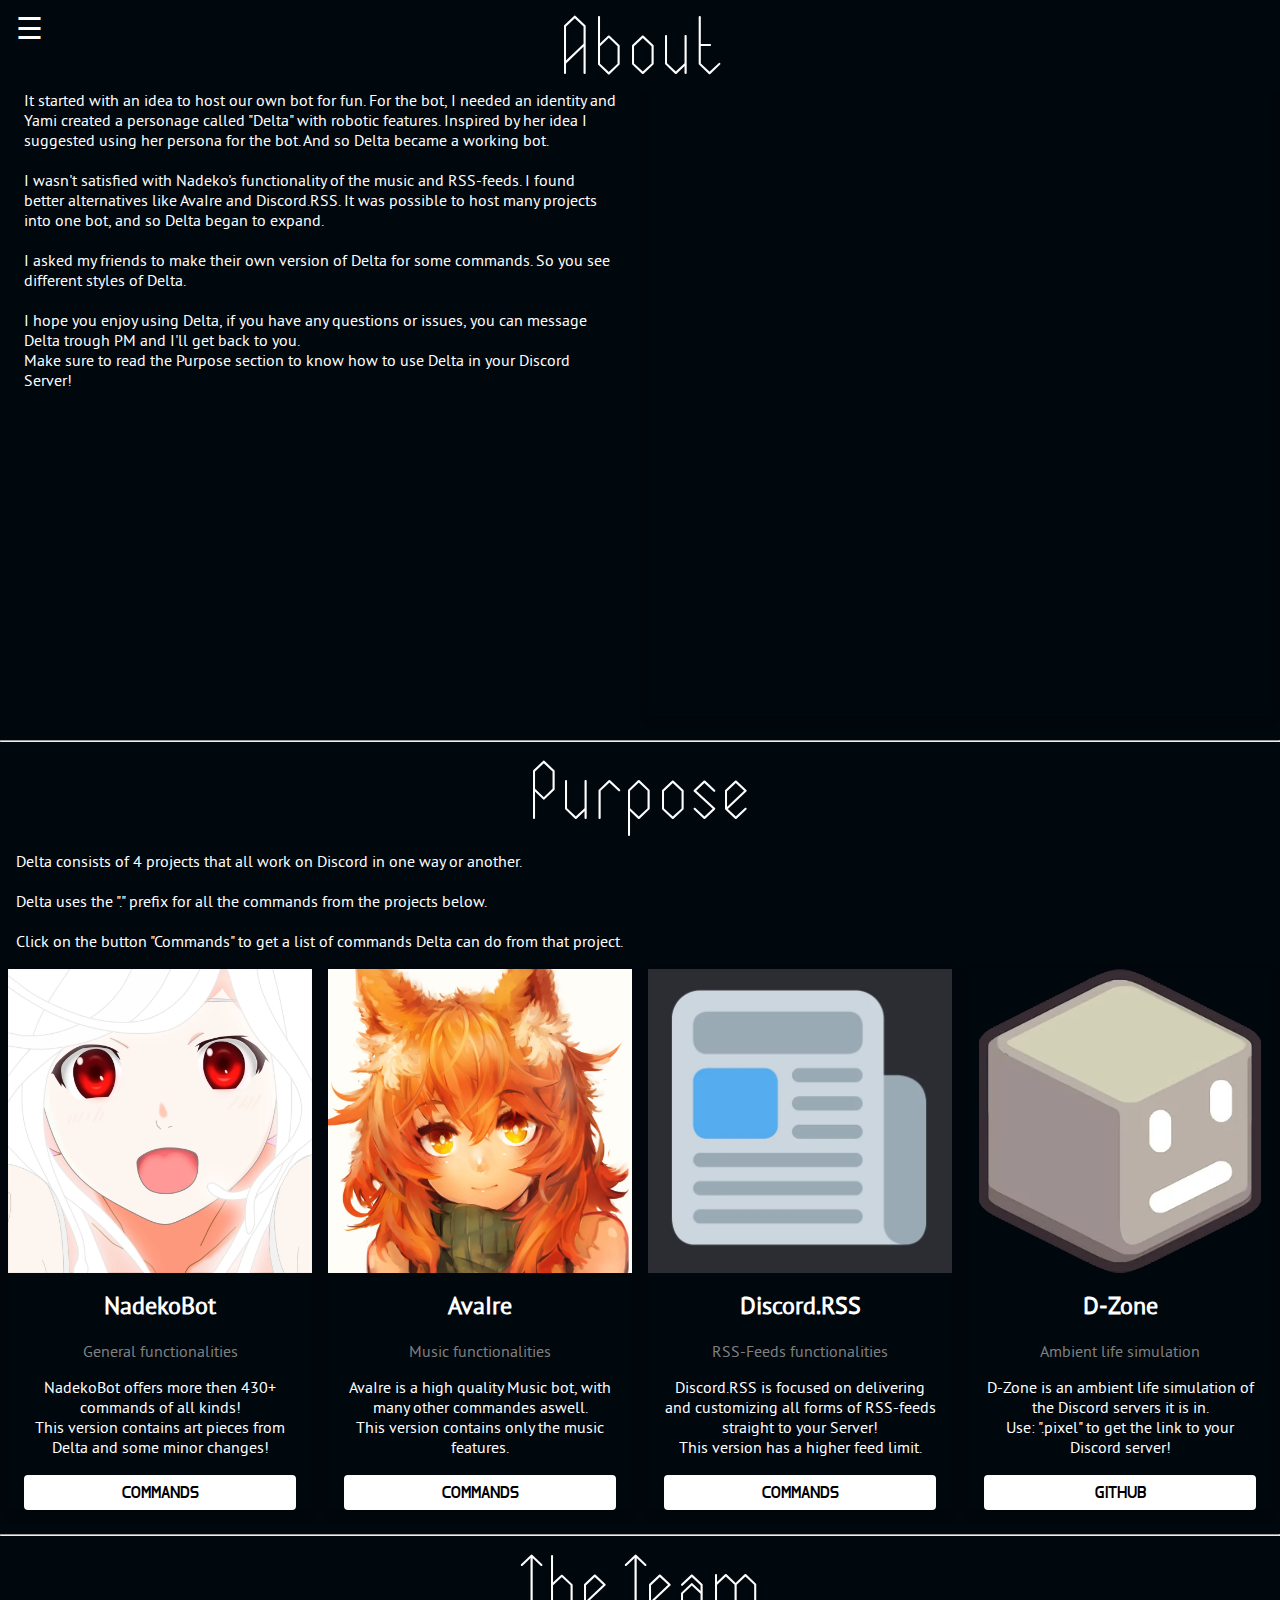
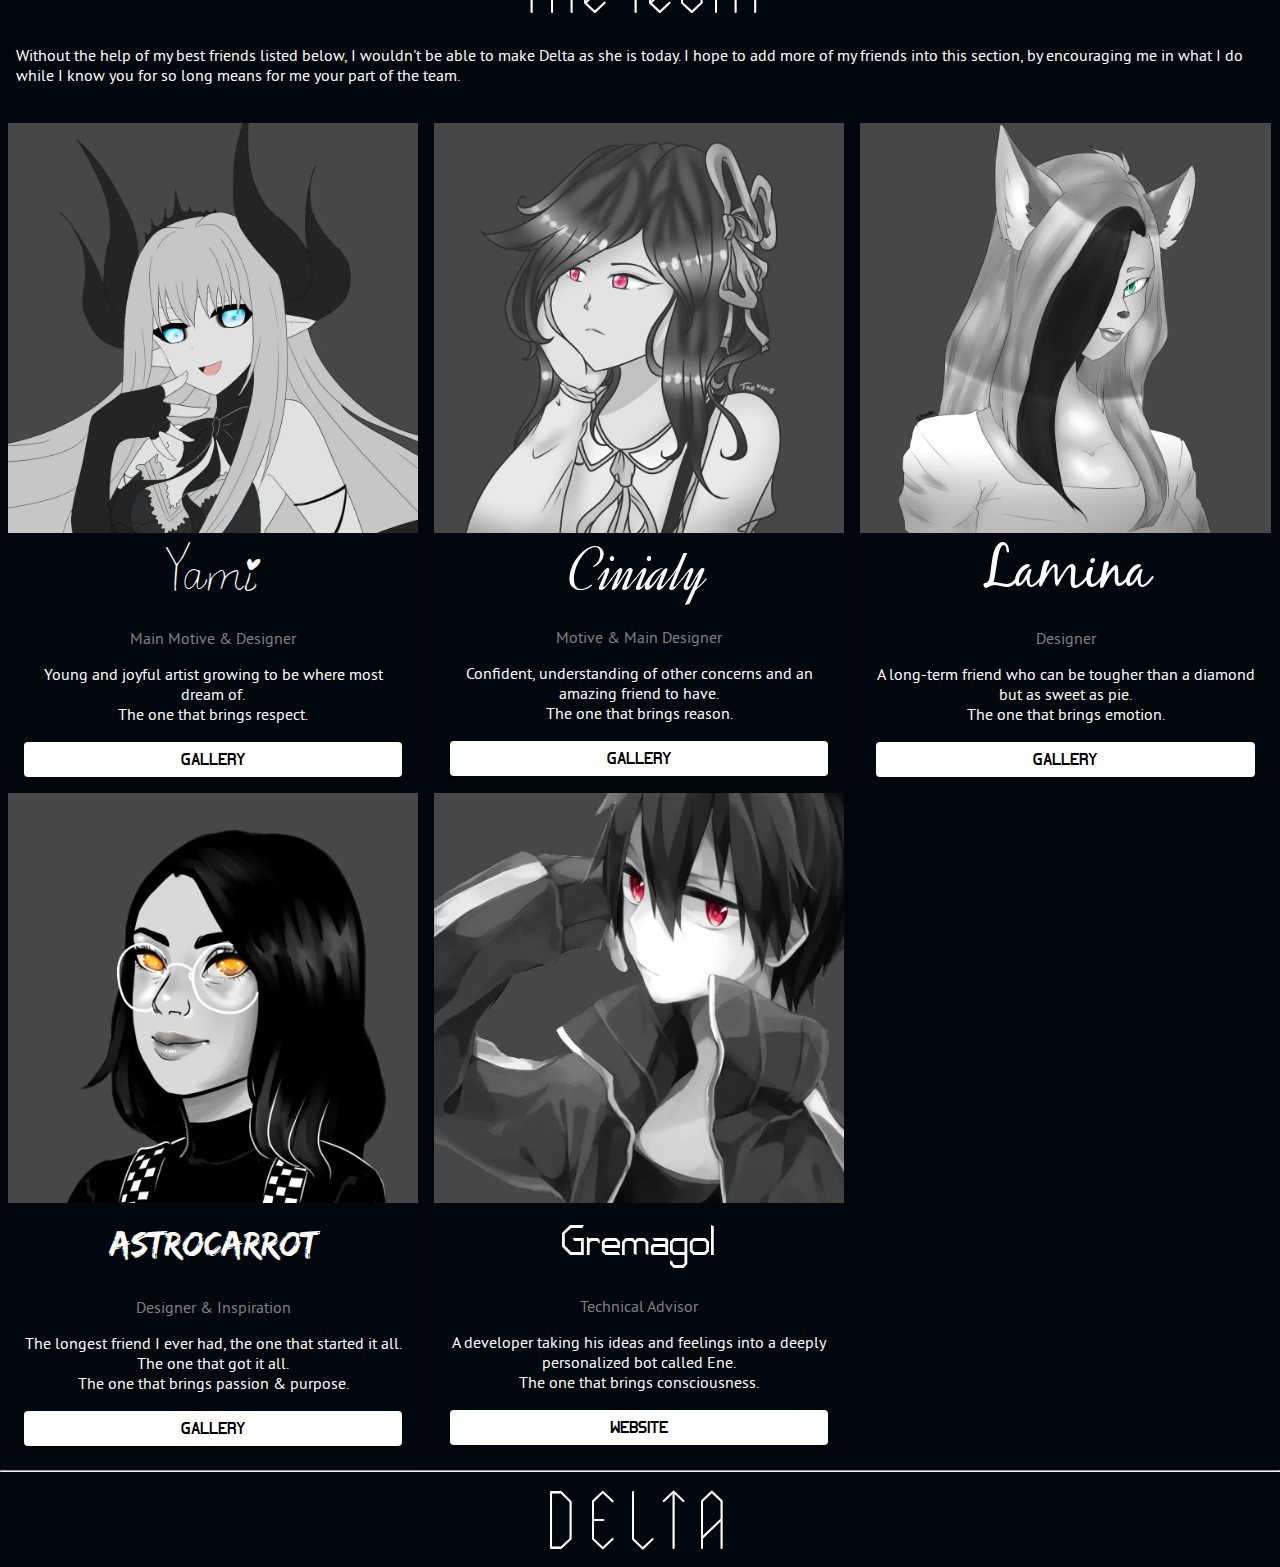
==== about/index.html @ f076235d "minified resources with gtmetrix this time" ====
<!doctypehtml><html lang=en><title>About Deltabot</title><meta content="text/html; charset=utf-8"http-equiv=Content-Type><meta content="width=device-width,initial-scale=1"name=viewport><meta content=website property=og:type><meta content="Delta, a different Discord bot"property=og:title><meta content="Made possible by: Yami, Cinialy, Lamina, AstronautCarrot & Gremagol. Projects used: Nadekobot, AvaIre, Discord.RSS & D-Zone."property=og:description><meta content="A discord bot, trying to be unique by combining the work of many."name=description><meta content=summary_large_image name=twitter:card><meta content=https://deltabot.me/favicons/Deltabothead.png property=og:image><meta content=#93E6FA name=theme-color><link href=../favicons/favicon-128x128.webp rel=icon sizes=128x128 type=image/webp><link href=../favicons/favicon-96x96.webp rel=icon sizes=96x96 type=image/webp><link href=../favicons/favicon-32x32.webp rel=icon sizes=32x32 type=image/webp><link href=../favicons/favicon-16x16.webp rel=icon sizes=16x16 type=image/webp><meta content=#2b5797 name=msapplication-TileColor><meta content=../favicons/browserconfig.xml name=msapplication-config><link href=../favicons/favicon.svg rel=mask-icon color=black><link href=../favicons/apple-touch-icon.png rel=apple-touch-icon sizes=180x180><link href=../favicons/site.webmanifest rel=manifest><meta content=#93E6FA name=theme-color><link href=../style.css rel=preload as=style onload='this.rel="stylesheet"'><noscript><link href=../style.css rel=stylesheet></noscript><style>#mainwrapper{width:auto;overflow:hidden}#textelement{width:100%;float:left}</style><div class=sidenav id=mySidenav><span class=head1>Menu</span> <a href=javascript:void(0) class=closebtn onclick=closeNav()>×</a> <a href=https://deltabot.me/ >Home</a> <a href="">About</a> <a href="https://discordapp.com/oauth2/authorize?scope=bot&client_id=341194927935586305"target=_blank>Invite</a> <a href=#>Music</a> <a href=https://deltabot.me/dzone/ >DZone</a></div><div style=float:left;padding:16px;padding-top:11px;position:absolute id=main><span onclick=openNav() style=font-size:30px;cursor:pointer;color:#fff>☰</span></div><div class=section style=margin-top:5px>About</div><div id=mainwrapper><div class=row><div class=columnabout><div class=card><div class=text-allign id=textelement>It started with an idea to host our own bot for fun. For the bot, I needed an identity and Yami created	a personage called "Delta" with robotic features. Inspired by her idea I suggested using her persona for the bot. And so Delta became a working bot.<br><br>I wasn't satisfied with Nadeko's functionality of the music and RSS-feeds. I found better alternatives	like AvaIre and Discord.RSS. It was possible to host many projects into one bot, and so Delta began to expand.<br><br>I asked my friends to make their own version of Delta for some commands. So you see different styles of	Delta.<br><br>I hope you enjoy using Delta, if you have any questions or issues, you can message Delta trough PM and	I'll get back to you.<br>Make sure to read the Purpose section to know how to use Delta in your Discord Server!<br><br></div></div></div><div class=columnabout><div class=card><div class=fling-minislide><img alt="Delta v0"draggable=false src=../images/Delta_v0.png srcset="../images/Delta_v0.webp, ../images/Delta_v0.png 2x, ../images/Delta_v0.webp 3x"> <img alt="Delta v1"draggable=false src=../images/Delta_v1.png srcset="../images/Delta_v1.webp, ../images/Delta_v1.png 2x, ../images/Delta_v1.webp 3x"> <img alt="Delta v2"draggable=false src=../images/Delta_v2.png srcset="../images/Delta_v2.webp, ../images/Delta_v2.png 2x, ../images/Delta_v2.webp 3x"> <img alt="Delta v3"draggable=false src=../images/Delta_v3.png srcset="../images/Delta_v3.webp, ../images/Delta_v3.png 2x, ../images/Delta_v3.webp 3x"> <img alt="Delta v4"draggable=false src=../images/Delta_v4.png srcset="../images/Delta_v4.webp, ../images/Delta_v4.png 2x, ../images/Delta_v4.webp 3x"> <img alt="Delta v5"draggable=false src=../images/Delta_v5.png srcset="../images/Delta_v5.webp, ../images/Delta_v5.png 2x, ../images/Delta_v5.webp 3x"></div></div></div></div></div><div class=row></div><hr><div class=section>Purpose</div><div class=text-allign><p>Delta consists of 4 projects that all work on Discord in one way or another.<br><br>Delta uses the "." prefix for all the commands from the projects below.<br><br>Click on the button "Commands" to get a list of commands Delta can do from that project.<br></div><div class=row><div class=columnpurpose><div class=card><picture><source draggable=false srcset=../images/NadekoBot.webp style=width:100% type=image/webp><img alt="NadekoBot Image"draggable=false src=../images/NadekoBot.png style=width:100%></picture><div class=container><h2>NadekoBot</h2><div style=color:grey>General functionalities</div><p>NadekoBot offers more then 430+ commands of all kinds!<br>This version contains art pieces from Delta and some minor changes!</p><a href=https://nadekobot.me/commands class=button style=text-decoration:none target=_blank>Commands</a></div></div></div><div class=columnpurpose><div class=card><picture><source draggable=false srcset=../images/Avaire.webp style=width:100% type=image/webp><img alt="Avaire Image"draggable=false src=../images/Avaire.png style=width:100%></picture><div class=container><h2>AvaIre</h2><div style=color:grey>Music functionalities</div><p>AvaIre is a high quality Music bot, with many other commandes aswell.<br>This version contains only the music features.</p><a href=https://avairebot.com/docs/master#music class=button style=text-decoration:none target=_blank>Commands</a></div></div></div><div class=columnpurpose><div class=card><picture><source draggable=false srcset=../images/Discord.RSS.webp style=width:100% type=image/webp><img alt="Discord.RSS Image"draggable=false src=../images/Discord.RSS.png style=width:100%></picture><div class=container><h2>Discord.RSS</h2><div style=color:grey>RSS-Feeds functionalities</div><p>Discord.RSS is focused on delivering and customizing all forms of RSS-feeds straight to your Server!<br>This version has a higher feed limit.</p><a href=https://github.com/synzen/Discord.RSS/wiki/Discord-Commands class=button style=text-decoration:none target=_blank>Commands</a></div></div></div><div class=columnpurpose><div class=card><picture><source draggable=false srcset=../images/D-zone.webp style=width:100% type=image/webp><img alt="D-Zone Image"draggable=false src=../images/D-zone.png style=width:100%></picture><div class=container><h2>D-Zone</h2><div style=color:grey>Ambient life simulation</div><p>D-Zone is an ambient life simulation of the Discord servers it is in.<br>Use: ".pixel" to get the link to your Discord server!</p><a href=https://github.com/vegeta897/d-zone class=button style=text-decoration:none target=_blank>Github</a></div></div></div></div><hr><div class=section>The Team</div><div class=text-allign><p>Without the help of my best friends listed below, I wouldn't be able to make Delta as she is today. I hope to add more of my friends into this section, by encouraging me in what I do while I know you for so long means for me your part of the team.<br><br></div><div class=row><div class=column><div class=card><picture><source draggable=false srcset=../images/Yamiau.webp style=width:100% type=image/webp><img alt="Yami Image"draggable=false src=../images/Yamiau.png style=width:100%></picture><div class=container><div style=line-height:2.3em;font-family:ELIZAJANE;font-size:35px>Yami</div><p style=color:grey>Main Motive & Designer<p>Young and joyful artist growing to be where most dream of.<br>The one that brings respect.</p><a href=https://www.deviantart.com/azunyas class=button style=text-decoration:none target=_blank>Gallery</a></div></div></div><div class=column><div class=card><picture><source draggable=false srcset=../images/Nyxiare.webp style=width:100% type=image/webp><img alt="Ayalana Image"draggable=false src=../images/Nyxiare.png style=width:100%></picture><div class=container><div style=line-height:1.291em;font-family:DYNALIGHT;font-size:62px>Cinialy</div><p style=color:grey>Motive & Main Designer<p>Confident, understanding of other concerns and an amazing friend to have.<br>The one that brings reason.</p><a href=https://www.deviantart.com/nyxchi-u class=button style=text-decoration:none target=_blank>Gallery</a></div></div></div><div class=column><div class=card><picture><source draggable=false srcset=../images/Lamina.webp style=width:100% type=image/webp><img alt="Lamina Image"draggable=false src=../images/Lamina.png style=width:100%></picture><div class=container><div style=line-height:1.39em;font-family:BLACKJACK;font-size:58px>Lamina</div><p style=color:grey>Designer<p>A long-term friend who can be tougher than a diamond but as sweet as pie.<br>The one that brings emotion.</p><a href=https://www.deviantart.com/diamond-nights class=button style=text-decoration:none target=_blank>Gallery</a></div></div></div></div><div class=row><div class=column><div class=card><picture><source draggable=false srcset=../images/ArtisticFox.webp style=width:100% type=image/webp><img alt=/story.txt draggable=false src=../images/ArtisticFox.jpg style=width:100%></picture><div class=container><div style=line-height:2.22em;font-family:EDO;font-size:36px>AstroCarrot</div><p style=color:grey>Designer & Inspiration<p>The longest friend I ever had, the one that started it all. The one that got it all.<br>The one that brings passion & purpose.</p><a href=https://www.instagram.com/astronautcarrot/ class=button style=text-decoration:none target=_blank>Gallery</a></div></div></div><div class=column><div class=card><picture><source draggable=false srcset=../images/Gremagol.webp style=width:100% type=image/webp><img alt="Gremagol image"draggable=false src=../images/Gremagol.png style=width:100%></picture><div class=container><div style=line-height:1.37em;font-family:JDNEOS;font-size:58px>Gremagol</div><p style=color:grey>Technical Advisor<p>A developer taking his ideas and feelings into a deeply personalized bot called Ene.<br>The one that brings consciousness.</p><a href=https://gremagol.com/ class=button style=text-decoration:none target=_blank>Website</a></div></div></div></div><hr><div class=section style=letter-spacing:8px>DELTA</div><script>function openNav(){document.getElementById("mySidenav").style.width="190px",document.getElementById("main").style.marginLeft="-190px"}function closeNav(){document.getElementById("mySidenav").style.width="0",document.getElementById("main").style.marginLeft="0"}</script>
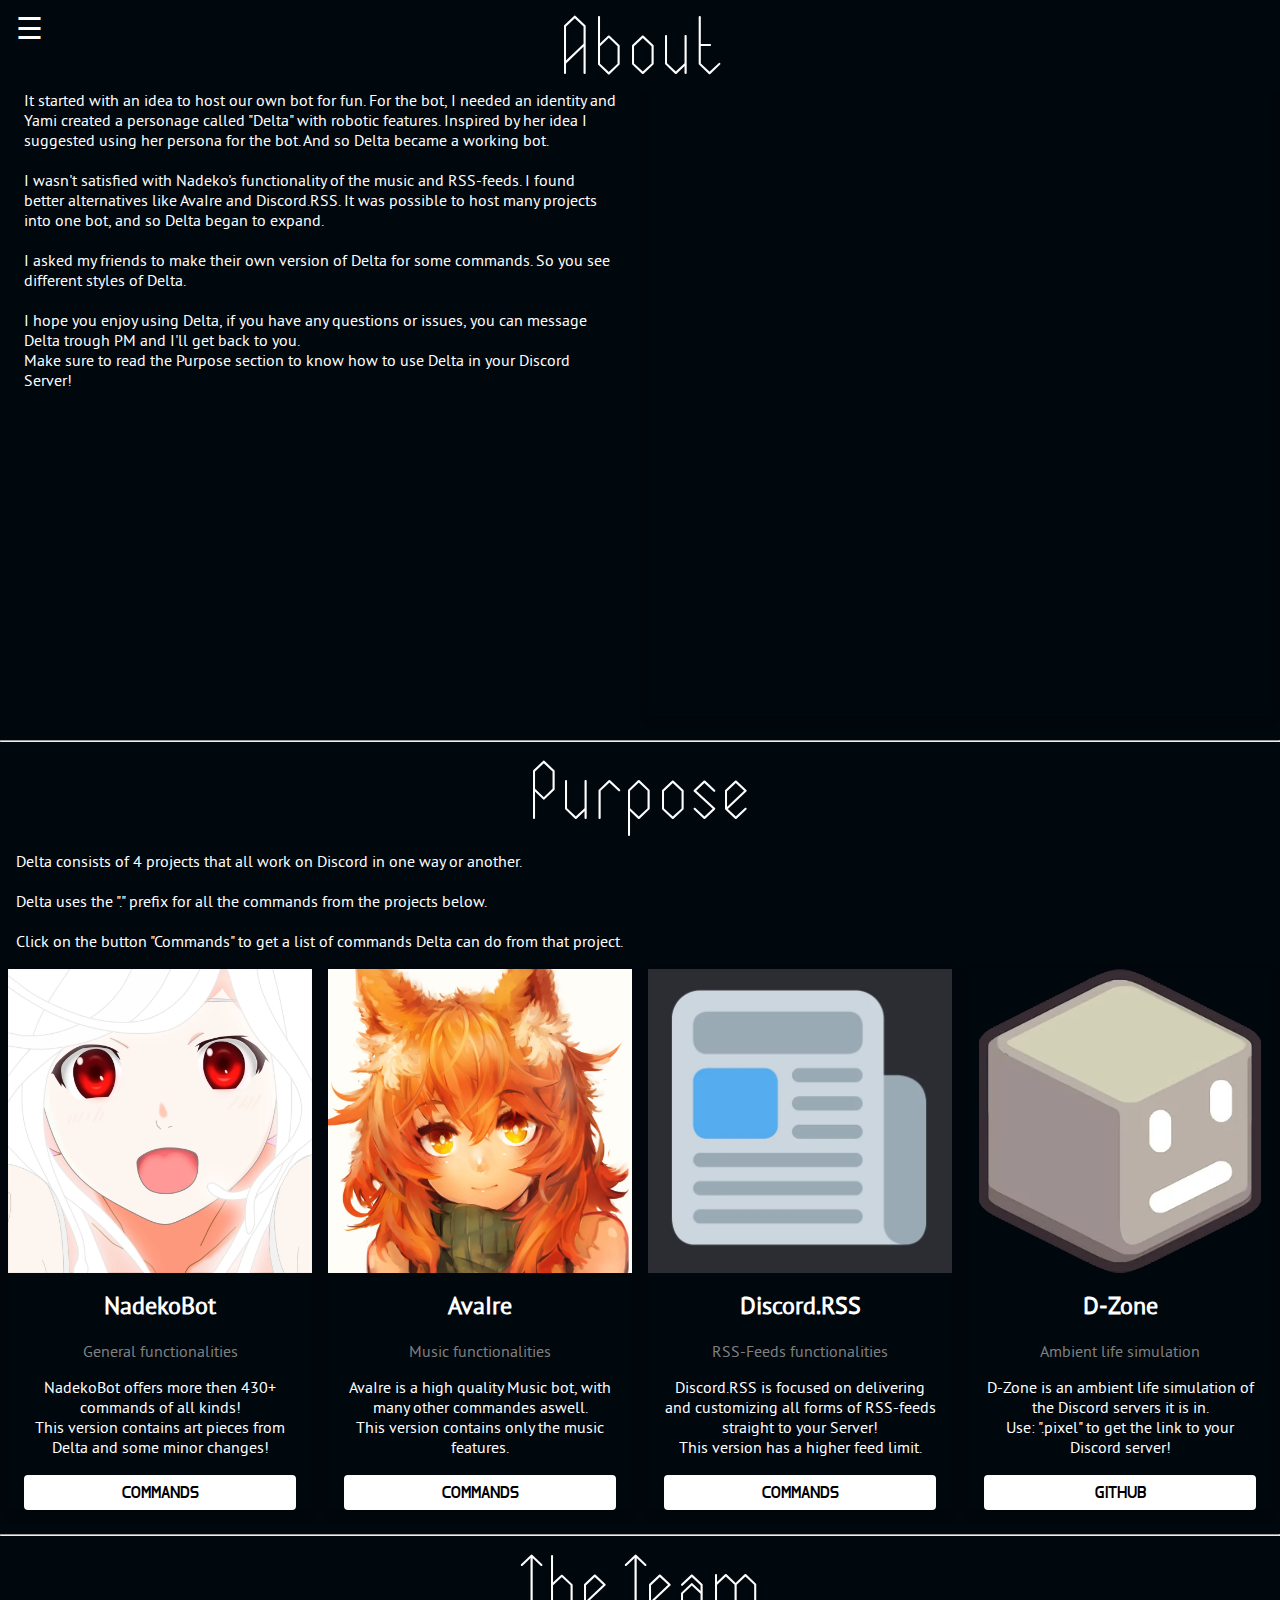
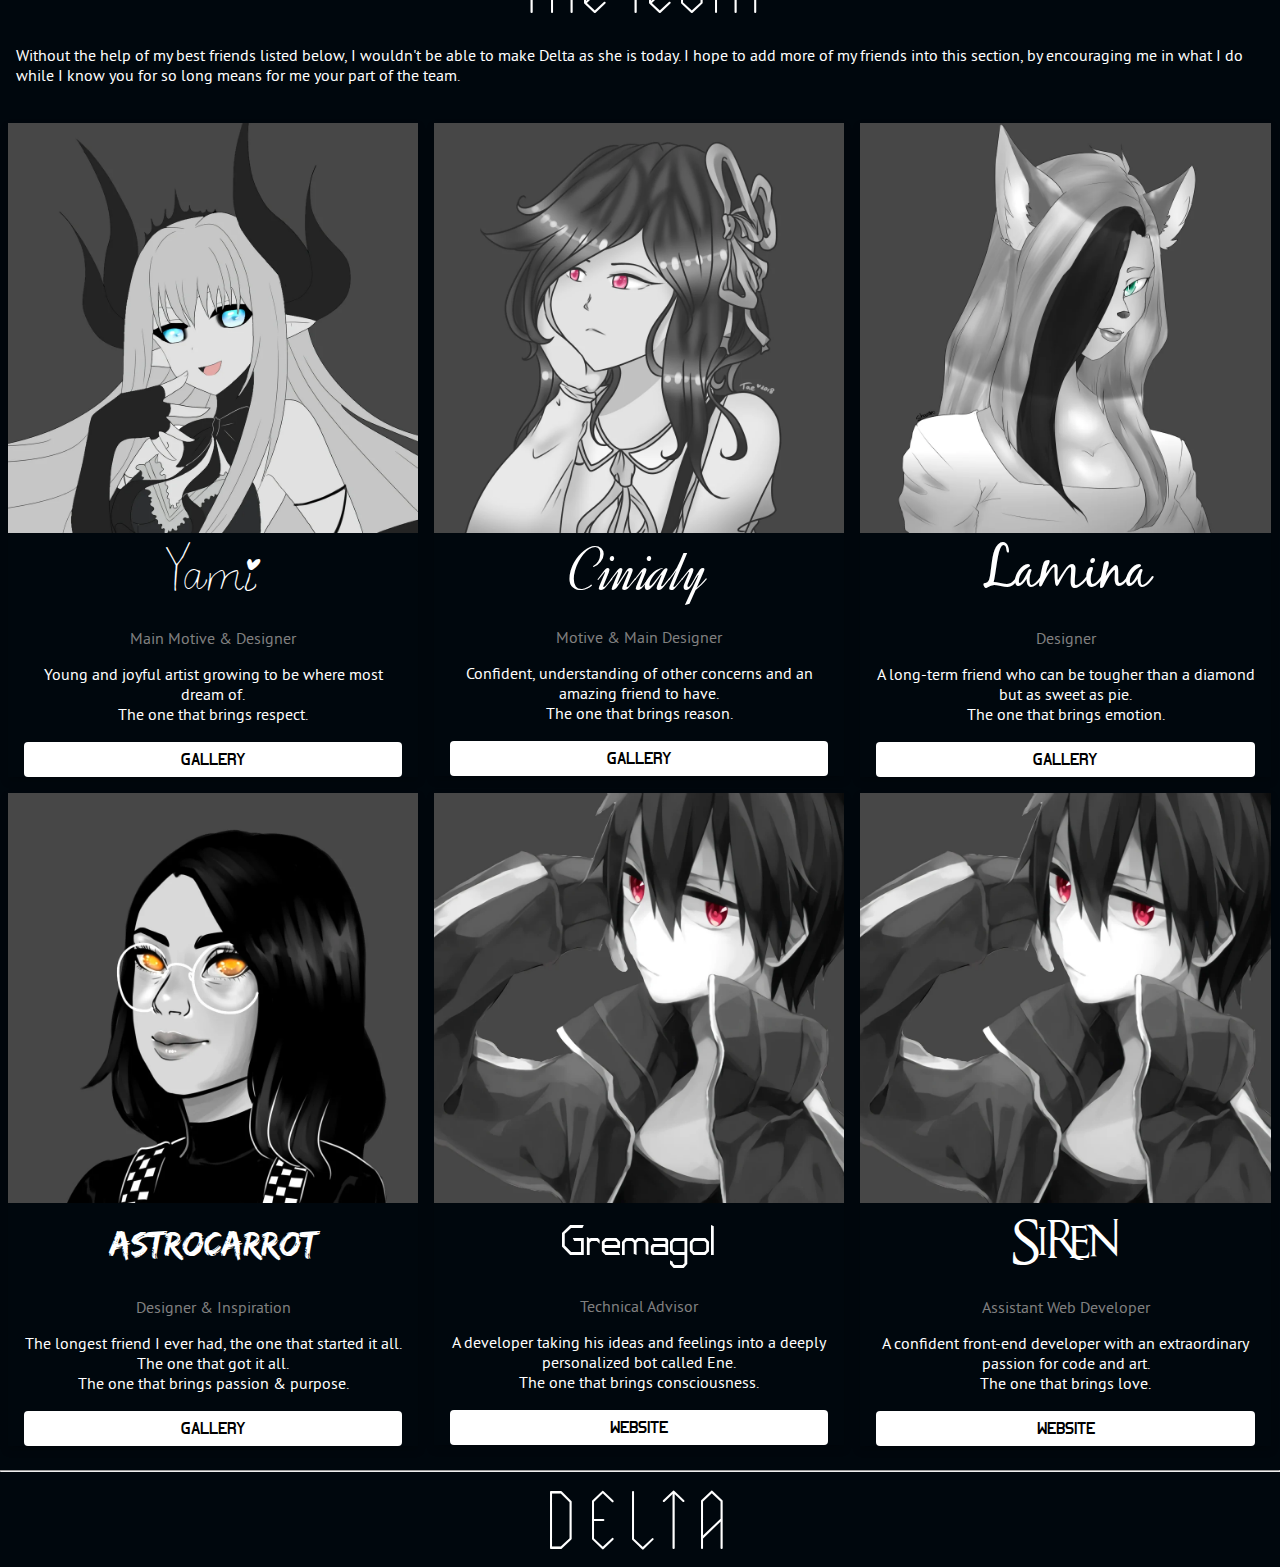
==== commit 16f20ef0: "love" ====
--- a/about/index.html
+++ b/about/index.html
@@ -1 +1 @@
-<!doctypehtml><html lang=en><title>About Deltabot</title><meta content="text/html; charset=utf-8"http-equiv=Content-Type><meta content="width=device-width,initial-scale=1"name=viewport><meta content=website property=og:type><meta content="Delta, a different Discord bot"property=og:title><meta content="Made possible by: Yami, Cinialy, Lamina, AstronautCarrot & Gremagol. Projects used: Nadekobot, AvaIre, Discord.RSS & D-Zone."property=og:description><meta content="A discord bot, trying to be unique by combining the work of many."name=description><meta content=summary_large_image name=twitter:card><meta content=https://deltabot.me/favicons/Deltabothead.png property=og:image><meta content=#93E6FA name=theme-color><link href=../favicons/favicon-128x128.webp rel=icon sizes=128x128 type=image/webp><link href=../favicons/favicon-96x96.webp rel=icon sizes=96x96 type=image/webp><link href=../favicons/favicon-32x32.webp rel=icon sizes=32x32 type=image/webp><link href=../favicons/favicon-16x16.webp rel=icon sizes=16x16 type=image/webp><meta content=#2b5797 name=msapplication-TileColor><meta content=../favicons/browserconfig.xml name=msapplication-config><link href=../favicons/favicon.svg rel=mask-icon color=black><link href=../favicons/apple-touch-icon.png rel=apple-touch-icon sizes=180x180><link href=../favicons/site.webmanifest rel=manifest><meta content=#93E6FA name=theme-color><link href=../style.css rel=preload as=style onload='this.rel="stylesheet"'><noscript><link href=../style.css rel=stylesheet></noscript><style>#mainwrapper{width:auto;overflow:hidden}#textelement{width:100%;float:left}</style><div class=sidenav id=mySidenav><span class=head1>Menu</span> <a href=javascript:void(0) class=closebtn onclick=closeNav()>×</a> <a href=https://deltabot.me/ >Home</a> <a href="">About</a> <a href="https://discordapp.com/oauth2/authorize?scope=bot&client_id=341194927935586305"target=_blank>Invite</a> <a href=#>Music</a> <a href=https://deltabot.me/dzone/ >DZone</a></div><div style=float:left;padding:16px;padding-top:11px;position:absolute id=main><span onclick=openNav() style=font-size:30px;cursor:pointer;color:#fff>☰</span></div><div class=section style=margin-top:5px>About</div><div id=mainwrapper><div class=row><div class=columnabout><div class=card><div class=text-allign id=textelement>It started with an idea to host our own bot for fun. For the bot, I needed an identity and Yami created	a personage called "Delta" with robotic features. Inspired by her idea I suggested using her persona for the bot. And so Delta became a working bot.<br><br>I wasn't satisfied with Nadeko's functionality of the music and RSS-feeds. I found better alternatives	like AvaIre and Discord.RSS. It was possible to host many projects into one bot, and so Delta began to expand.<br><br>I asked my friends to make their own version of Delta for some commands. So you see different styles of	Delta.<br><br>I hope you enjoy using Delta, if you have any questions or issues, you can message Delta trough PM and	I'll get back to you.<br>Make sure to read the Purpose section to know how to use Delta in your Discord Server!<br><br></div></div></div><div class=columnabout><div class=card><div class=fling-minislide><img alt="Delta v0"draggable=false src=../images/Delta_v0.png srcset="../images/Delta_v0.webp, ../images/Delta_v0.png 2x, ../images/Delta_v0.webp 3x"> <img alt="Delta v1"draggable=false src=../images/Delta_v1.png srcset="../images/Delta_v1.webp, ../images/Delta_v1.png 2x, ../images/Delta_v1.webp 3x"> <img alt="Delta v2"draggable=false src=../images/Delta_v2.png srcset="../images/Delta_v2.webp, ../images/Delta_v2.png 2x, ../images/Delta_v2.webp 3x"> <img alt="Delta v3"draggable=false src=../images/Delta_v3.png srcset="../images/Delta_v3.webp, ../images/Delta_v3.png 2x, ../images/Delta_v3.webp 3x"> <img alt="Delta v4"draggable=false src=../images/Delta_v4.png srcset="../images/Delta_v4.webp, ../images/Delta_v4.png 2x, ../images/Delta_v4.webp 3x"> <img alt="Delta v5"draggable=false src=../images/Delta_v5.png srcset="../images/Delta_v5.webp, ../images/Delta_v5.png 2x, ../images/Delta_v5.webp 3x"></div></div></div></div></div><div class=row></div><hr><div class=section>Purpose</div><div class=text-allign><p>Delta consists of 4 projects that all work on Discord in one way or another.<br><br>Delta uses the "." prefix for all the commands from the projects below.<br><br>Click on the button "Commands" to get a list of commands Delta can do from that project.<br></div><div class=row><div class=columnpurpose><div class=card><picture><source draggable=false srcset=../images/NadekoBot.webp style=width:100% type=image/webp><img alt="NadekoBot Image"draggable=false src=../images/NadekoBot.png style=width:100%></picture><div class=container><h2>NadekoBot</h2><div style=color:grey>General functionalities</div><p>NadekoBot offers more then 430+ commands of all kinds!<br>This version contains art pieces from Delta and some minor changes!</p><a href=https://nadekobot.me/commands class=button style=text-decoration:none target=_blank>Commands</a></div></div></div><div class=columnpurpose><div class=card><picture><source draggable=false srcset=../images/Avaire.webp style=width:100% type=image/webp><img alt="Avaire Image"draggable=false src=../images/Avaire.png style=width:100%></picture><div class=container><h2>AvaIre</h2><div style=color:grey>Music functionalities</div><p>AvaIre is a high quality Music bot, with many other commandes aswell.<br>This version contains only the music features.</p><a href=https://avairebot.com/docs/master#music class=button style=text-decoration:none target=_blank>Commands</a></div></div></div><div class=columnpurpose><div class=card><picture><source draggable=false srcset=../images/Discord.RSS.webp style=width:100% type=image/webp><img alt="Discord.RSS Image"draggable=false src=../images/Discord.RSS.png style=width:100%></picture><div class=container><h2>Discord.RSS</h2><div style=color:grey>RSS-Feeds functionalities</div><p>Discord.RSS is focused on delivering and customizing all forms of RSS-feeds straight to your Server!<br>This version has a higher feed limit.</p><a href=https://github.com/synzen/Discord.RSS/wiki/Discord-Commands class=button style=text-decoration:none target=_blank>Commands</a></div></div></div><div class=columnpurpose><div class=card><picture><source draggable=false srcset=../images/D-zone.webp style=width:100% type=image/webp><img alt="D-Zone Image"draggable=false src=../images/D-zone.png style=width:100%></picture><div class=container><h2>D-Zone</h2><div style=color:grey>Ambient life simulation</div><p>D-Zone is an ambient life simulation of the Discord servers it is in.<br>Use: ".pixel" to get the link to your Discord server!</p><a href=https://github.com/vegeta897/d-zone class=button style=text-decoration:none target=_blank>Github</a></div></div></div></div><hr><div class=section>The Team</div><div class=text-allign><p>Without the help of my best friends listed below, I wouldn't be able to make Delta as she is today. I hope to add more of my friends into this section, by encouraging me in what I do while I know you for so long means for me your part of the team.<br><br></div><div class=row><div class=column><div class=card><picture><source draggable=false srcset=../images/Yamiau.webp style=width:100% type=image/webp><img alt="Yami Image"draggable=false src=../images/Yamiau.png style=width:100%></picture><div class=container><div style=line-height:2.3em;font-family:ELIZAJANE;font-size:35px>Yami</div><p style=color:grey>Main Motive & Designer<p>Young and joyful artist growing to be where most dream of.<br>The one that brings respect.</p><a href=https://www.deviantart.com/azunyas class=button style=text-decoration:none target=_blank>Gallery</a></div></div></div><div class=column><div class=card><picture><source draggable=false srcset=../images/Nyxiare.webp style=width:100% type=image/webp><img alt="Ayalana Image"draggable=false src=../images/Nyxiare.png style=width:100%></picture><div class=container><div style=line-height:1.291em;font-family:DYNALIGHT;font-size:62px>Cinialy</div><p style=color:grey>Motive & Main Designer<p>Confident, understanding of other concerns and an amazing friend to have.<br>The one that brings reason.</p><a href=https://www.deviantart.com/nyxchi-u class=button style=text-decoration:none target=_blank>Gallery</a></div></div></div><div class=column><div class=card><picture><source draggable=false srcset=../images/Lamina.webp style=width:100% type=image/webp><img alt="Lamina Image"draggable=false src=../images/Lamina.png style=width:100%></picture><div class=container><div style=line-height:1.39em;font-family:BLACKJACK;font-size:58px>Lamina</div><p style=color:grey>Designer<p>A long-term friend who can be tougher than a diamond but as sweet as pie.<br>The one that brings emotion.</p><a href=https://www.deviantart.com/diamond-nights class=button style=text-decoration:none target=_blank>Gallery</a></div></div></div></div><div class=row><div class=column><div class=card><picture><source draggable=false srcset=../images/ArtisticFox.webp style=width:100% type=image/webp><img alt=/story.txt draggable=false src=../images/ArtisticFox.jpg style=width:100%></picture><div class=container><div style=line-height:2.22em;font-family:EDO;font-size:36px>AstroCarrot</div><p style=color:grey>Designer & Inspiration<p>The longest friend I ever had, the one that started it all. The one that got it all.<br>The one that brings passion & purpose.</p><a href=https://www.instagram.com/astronautcarrot/ class=button style=text-decoration:none target=_blank>Gallery</a></div></div></div><div class=column><div class=card><picture><source draggable=false srcset=../images/Gremagol.webp style=width:100% type=image/webp><img alt="Gremagol image"draggable=false src=../images/Gremagol.png style=width:100%></picture><div class=container><div style=line-height:1.37em;font-family:JDNEOS;font-size:58px>Gremagol</div><p style=color:grey>Technical Advisor<p>A developer taking his ideas and feelings into a deeply personalized bot called Ene.<br>The one that brings consciousness.</p><a href=https://gremagol.com/ class=button style=text-decoration:none target=_blank>Website</a></div></div></div></div><hr><div class=section style=letter-spacing:8px>DELTA</div><script>function openNav(){document.getElementById("mySidenav").style.width="190px",document.getElementById("main").style.marginLeft="-190px"}function closeNav(){document.getElementById("mySidenav").style.width="0",document.getElementById("main").style.marginLeft="0"}</script>+<!doctype html><html lang=en><title>About Deltabot</title><meta content="text/html; charset=utf-8" http-equiv=Content-Type><meta content="width=device-width,initial-scale=1" name=viewport><meta content=website property=og:type><meta content="Delta, a different Discord bot" property=og:title><meta content="Made possible by: Yami, Cinialy, Lamina, AstronautCarrot & Gremagol. Projects used: Nadekobot, AvaIre, Discord.RSS & D-Zone." property=og:description><meta content="A discord bot, trying to be unique by combining the work of many." name=description><meta content=summary_large_image name=twitter:card><meta content=https://deltabot.me/favicons/Deltabothead.png property=og:image><meta content=#93E6FA name=theme-color><link href=../favicons/favicon-128x128.webp rel=icon sizes=128x128 type=image/webp><link href=../favicons/favicon-96x96.webp rel=icon sizes=96x96 type=image/webp><link href=../favicons/favicon-32x32.webp rel=icon sizes=32x32 type=image/webp><link href=../favicons/favicon-16x16.webp rel=icon sizes=16x16 type=image/webp><meta content=#2b5797 name=msapplication-TileColor><meta content=../favicons/browserconfig.xml name=msapplication-config><link href=../favicons/favicon.svg rel=mask-icon color=black><link href=../favicons/apple-touch-icon.png rel=apple-touch-icon sizes=180x180><link href=../favicons/site.webmanifest rel=manifest><meta content=#93E6FA name=theme-color><link href="../style (unminitfied).css" rel=preload as=style onload='this.rel="stylesheet"'><noscript><link href="../style (unminitfied).css" rel=stylesheet></noscript><style>#mainwrapper{width:auto;overflow:hidden}#textelement{width:100%;float:left}</style><div class=sidenav id=mySidenav><span class=head1>Menu</span><a href=javascript:void(0) class=closebtn onclick=closeNav()>×</a><a href=https://deltabot.me/ >Home</a><a href="">About</a><a href="https://discordapp.com/oauth2/authorize?scope=bot&client_id=341194927935586305" target=_blank>Invite</a><a href=#>Music</a><a href=https://deltabot.me/dzone/ >DZone</a></div><div style=float:left;padding:16px;padding-top:11px;position:absolute id=main><span onclick=openNav() style=font-size:30px;cursor:pointer;color:#fff>☰</span></div><div class=section style=margin-top:5px>About</div><div id=mainwrapper><div class=row><div class=columnabout><div class=card><div class=text-allign id=textelement>It started with an idea to host our own bot for fun. For the bot, I needed an identity and Yami created	a personage called "Delta" with robotic features. Inspired by her idea I suggested using her persona for the bot. And so Delta became a working bot.<br><br>I wasn't satisfied with Nadeko's functionality of the music and RSS-feeds. I found better alternatives	like AvaIre and Discord.RSS. It was possible to host many projects into one bot, and so Delta began to expand.<br><br>I asked my friends to make their own version of Delta for some commands. So you see different styles of	Delta.<br><br>I hope you enjoy using Delta, if you have any questions or issues, you can message Delta trough PM and	I'll get back to you.<br>Make sure to read the Purpose section to know how to use Delta in your Discord Server!<br><br></div></div></div><div class=columnabout><div class=card><div class=fling-minislide><img alt="Delta v0" draggable=false src=../images/Delta_v0.png srcset="../images/Delta_v0.webp, ../images/Delta_v0.png 2x, ../images/Delta_v0.webp 3x"> <img alt="Delta v1" draggable=false src=../images/Delta_v1.png srcset="../images/Delta_v1.webp, ../images/Delta_v1.png 2x, ../images/Delta_v1.webp 3x"> <img alt="Delta v2" draggable=false src=../images/Delta_v2.png srcset="../images/Delta_v2.webp, ../images/Delta_v2.png 2x, ../images/Delta_v2.webp 3x"> <img alt="Delta v3" draggable=false src=../images/Delta_v3.png srcset="../images/Delta_v3.webp, ../images/Delta_v3.png 2x, ../images/Delta_v3.webp 3x"> <img alt="Delta v4" draggable=false src=../images/Delta_v4.png srcset="../images/Delta_v4.webp, ../images/Delta_v4.png 2x, ../images/Delta_v4.webp 3x"> <img alt="Delta v5" draggable=false src=../images/Delta_v5.png srcset="../images/Delta_v5.webp, ../images/Delta_v5.png 2x, ../images/Delta_v5.webp 3x"></div></div></div></div></div><div class=row></div><hr><div class=section>Purpose</div><div class=text-allign><p>Delta consists of 4 projects that all work on Discord in one way or another.<br><br>Delta uses the "." prefix for all the commands from the projects below.<br><br>Click on the button "Commands" to get a list of commands Delta can do from that project.<br></div><div class=row><div class=columnpurpose><div class=card><picture><source draggable=false srcset=../images/NadekoBot.webp style=width:100% type=image/webp><img alt="NadekoBot Image" draggable=false src=../images/NadekoBot.png style=width:100%></picture><div class=container><h2>NadekoBot</h2><div style=color:grey>General functionalities</div><p>NadekoBot offers more then 430+ commands of all kinds!<br>This version contains art pieces from Delta and some minor changes!</p><a href=https://nadekobot.me/commands class=button style=text-decoration:none target=_blank>Commands</a></div></div></div><div class=columnpurpose><div class=card><picture><source draggable=false srcset=../images/Avaire.webp style=width:100% type=image/webp><img alt="Avaire Image" draggable=false src=../images/Avaire.png style=width:100%></picture><div class=container><h2>AvaIre</h2><div style=color:grey>Music functionalities</div><p>AvaIre is a high quality Music bot, with many other commandes aswell.<br>This version contains only the music features.</p><a href=https://avairebot.com/docs/master#music class=button style=text-decoration:none target=_blank>Commands</a></div></div></div><div class=columnpurpose><div class=card><picture><source draggable=false srcset=../images/Discord.RSS.webp style=width:100% type=image/webp><img alt="Discord.RSS Image" draggable=false src=../images/Discord.RSS.png style=width:100%></picture><div class=container><h2>Discord.RSS</h2><div style=color:grey>RSS-Feeds functionalities</div><p>Discord.RSS is focused on delivering and customizing all forms of RSS-feeds straight to your Server!<br>This version has a higher feed limit.</p><a href=https://github.com/synzen/Discord.RSS/wiki/Discord-Commands class=button style=text-decoration:none target=_blank>Commands</a></div></div></div><div class=columnpurpose><div class=card><picture><source draggable=false srcset=../images/D-zone.webp style=width:100% type=image/webp><img alt="D-Zone Image" draggable=false src=../images/D-zone.png style=width:100%></picture><div class=container><h2>D-Zone</h2><div style=color:grey>Ambient life simulation</div><p>D-Zone is an ambient life simulation of the Discord servers it is in.<br>Use: ".pixel" to get the link to your Discord server!</p><a href=https://github.com/vegeta897/d-zone class=button style=text-decoration:none target=_blank>Github</a></div></div></div></div><hr><div class=section>The Team</div><div class=text-allign><p>Without the help of my best friends listed below, I wouldn't be able to make Delta as she is today. I hope to add more of my friends into this section, by encouraging me in what I do while I know you for so long means for me your part of the team.<br><br></div><div class=row><div class=column><div class=card><picture><source draggable=false srcset=../images/Yamiau.webp style=width:100% type=image/webp><img alt="Yami Image" draggable=false src=../images/Yamiau.png style=width:100%></picture><div class=container><div style=line-height:2.3em;font-family:ELIZAJANE;font-size:35px>Yami</div><p style=color:grey>Main Motive & Designer<p>Young and joyful artist growing to be where most dream of.<br>The one that brings respect.</p><a href=https://www.deviantart.com/azunyas class=button style=text-decoration:none target=_blank>Gallery</a></div></div></div><div class=column><div class=card><picture><source draggable=false srcset=../images/Nyxiare.webp style=width:100% type=image/webp><img alt="Ayalana Image" draggable=false src=../images/Nyxiare.png style=width:100%></picture><div class=container><div style=line-height:1.291em;font-family:DYNALIGHT;font-size:62px>Cinialy</div><p style=color:grey>Motive & Main Designer<p>Confident, understanding of other concerns and an amazing friend to have.<br>The one that brings reason.</p><a href=https://www.deviantart.com/nyxchi-u class=button style=text-decoration:none target=_blank>Gallery</a></div></div></div><div class=column><div class=card><picture><source draggable=false srcset=../images/Lamina.webp style=width:100% type=image/webp><img alt="Lamina Image" draggable=false src=../images/Lamina.png style=width:100%></picture><div class=container><div style=line-height:1.39em;font-family:BLACKJACK;font-size:58px>Lamina</div><p style=color:grey>Designer<p>A long-term friend who can be tougher than a diamond but as sweet as pie.<br>The one that brings emotion.</p><a href=https://www.deviantart.com/diamond-nights class=button style=text-decoration:none target=_blank>Gallery</a></div></div></div></div><div class=row><div class=column><div class=card><picture><source draggable=false srcset=../images/ArtisticFox.webp style=width:100% type=image/webp><img alt=/story.txt draggable=false src=../images/ArtisticFox.jpg style=width:100%></picture><div class=container><div style=line-height:2.22em;font-family:EDO;font-size:36px>AstroCarrot</div><p style=color:grey>Designer & Inspiration<p>The longest friend I ever had, the one that started it all. The one that got it all.<br>The one that brings passion & purpose.</p><a href=https://www.instagram.com/astronautcarrot/ class=button style=text-decoration:none target=_blank>Gallery</a></div></div></div><div class=column><div class=card><picture><source draggable=false srcset=../images/Gremagol.webp style=width:100% type=image/webp><img alt="Gremagol image" draggable=false src=../images/Gremagol.png style=width:100%></picture><div class=container><div style=line-height:1.37em;font-family:JDNEOS;font-size:58px>Gremagol</div><p style=color:grey>Technical Advisor<p>A developer taking his ideas and feelings into a deeply personalized bot called Ene.<br>The one that brings consciousness.</p><a href=https://gremagol.com/ class=button style=text-decoration:none target=_blank>Website</a></div></div></div><div class=column><div class=card><picture><source draggable=false srcset=../images/Gremagol.webp style=width:100% type=image/webp><img alt="Siren image" draggable=false src=../images/Gremagol.png style=width:100%></picture><div class=container><div style=line-height:3.199em;font-family:ANUNE;font-size:25px>Siren</div><p style=color:grey>Assistant Web Developer<p>A confident front-end developer with an extraordinary passion for code and art.<br>The one that brings love.</p><a href=https://www.deviantart.com/nayshou class=button style=text-decoration:none target=_blank>Website</a></div></div></div></div><hr><div class=section style=letter-spacing:8px>DELTA</div><script>function openNav(){document.getElementById("mySidenav").style.width="190px",document.getElementById("main").style.marginLeft="-190px"}function closeNav(){document.getElementById("mySidenav").style.width="0",document.getElementById("main").style.marginLeft="0"}</script>--- a/style (unminitfied).css
+++ b/style (unminitfied).css
@@ -0,0 +1,357 @@
+/* General style */
+body {
+    background-color: #00070d;
+    transition: background-color .5s;
+    color: #fff;
+    margin: auto;
+    font-family: PTSANS;
+    box-sizing: border-box;
+}
+
+/* For the slideshow */
+.fling-minislide {
+    height: auto;
+    padding-bottom: 100%;
+    position: relative;
+}
+
+    /* For the slideshows pictures */
+    .fling-minislide img {
+        position: absolute;
+        animation: fling-minislide 109s infinite;
+        opacity: 0;
+        height: auto;
+        left: 0;
+        min-width: 100%;
+        max-width: 100%;
+        width: 100%;
+        right: 0;
+    }
+
+/* Transition sequence of the slideshow */
+@keyframes fling-minislide {
+    25% {
+        opacity: 1;
+    }
+
+    40% {
+        opacity: 0;
+    }
+}
+
+.fling-minislide img:nth-child(1) {
+    animation-delay: -9s;
+}
+
+.fling-minislide img:nth-child(2) {
+    animation-delay: 3s;
+}
+
+.fling-minislide img:nth-child(3) {
+    animation-delay: 17s;
+}
+
+.fling-minislide img:nth-child(4) {
+    animation-delay: 35s;
+}
+
+.fling-minislide img:nth-child(5) {
+    animation-delay: 54s;
+}
+
+.fling-minislide img:nth-child(6) {
+    animation-delay: 72s;
+}
+
+/* General image properties */
+img {
+    vertical-align: middle
+}
+
+.centered-middle-bold {
+    font-size: 1.6em; /* font-size: 1.6em; */
+    letter-spacing: 2px;
+    font-family: ELIXIA2;
+    text-align: center;
+}
+
+/* Attributes for the quote in the middle home page only! */
+.centered-middle {
+    position: fixed;
+    bottom: 65px;
+    left: 1%;
+    right: 1%;
+    font-size: 3em; /* font-size: 2.3em; 2.2em*/
+    letter-spacing: 0;
+    background-color: #00070d;
+    padding-bottom: 30px;
+    font-family: ELIXIA;
+    text-align: center;
+}
+
+/* Bottom Delta text home page only! */
+.centered-bottom {
+    position: fixed;
+    bottom: 0;
+    left: 1%;
+    right: 1%;
+    font-size: 80px;
+    letter-spacing: 8px;
+    background-color: #00070d;
+    font-family: ELIXIA;
+    text-align: center;
+}
+
+/* General text properties */
+.text {
+    color: #f2f2f2;
+    position: absolute;
+    bottom: -25px;
+    width: 100%;
+    text-align: center;
+    padding: 8px 12px 25px;
+    font-weight: bolder
+}
+
+/* Resizing helps properties */
+*,
+:after,
+:before {
+    box-sizing: inherit
+}
+
+/* Section title properties */
+.section {
+    bottom: 0;
+    font-size: 80px;
+    letter-spacing: 0;
+    background-color: #00070d;
+    font-family: ELIXIA;
+    text-align: center;
+}
+
+/* Allign the text properties */
+.text-allign {
+    text-align: left;
+    padding-left: 1em;
+    padding-right: 1em
+}
+
+/* Change columnpurpose length */
+.column,
+.columnpurpose,
+.columnabout {
+    float: left;
+    width: 25%;
+    margin-bottom: 16px;
+    padding: 0 8px;
+    text-align: center;
+}
+
+/* Change column length */
+.column {
+    width: 33.3%;
+    text-align: center;
+}
+
+.columnabout {
+    width: 50%;
+    text-align: center;
+}
+
+/* Container property */
+.container {
+    padding: 0 16px
+}
+
+/* Card property */
+.card {
+    box-shadow: 0 4px 8px 0 rgba(0, 0, 0, .2)
+}
+
+/* Rezising cards/containers */
+.container::after,
+.row::after {
+    content: "";
+    clear: both;
+    display: table
+}
+
+.button {
+    border: 0;
+    outline: 0;
+    display: inline-block;
+    padding: 8px;
+    color: #000;
+    background-color: #fff;
+    text-align: center;
+    cursor: pointer;
+    width: 100%;
+    font-family: NIDUS;
+    border-radius: 4px;
+    transition-duration: .4s
+}
+
+    /* Apply grey tint on hover */
+    .button:hover {
+        background-color: #555
+    }
+
+/* Side menu */
+.sidenav {
+    height: 100%;
+    width: 0;
+    position: fixed;
+    z-index: 1;
+    top: 0;
+    left: 0;
+    background-color: #e6eef2;
+    overflow-x: hidden;
+    transition: .5s;
+    padding-top: 60px;
+    opacity: .9
+}
+
+    /* Side menu for all a elements */
+    .sidenav a {
+        padding: 8px 8px 8px 32px;
+        text-decoration: none;
+        font-size: 25px;
+        color: #00070d;
+        display: block;
+        transition: .3s;
+        font-family: NIDUS;
+        text-align: left
+    }
+
+        /* Side menu for all a elements on hover */
+        .sidenav a:hover {
+            color: #727272
+        }
+
+/* Side menu head text */
+.head1 {
+    font-family: NIDUS;
+    color: #999;
+    text-decoration: underline;
+    font-size: 30px;
+    top: 20px;
+    left: 33px;
+    position: absolute
+}
+
+/* Side menu close button */
+.sidenav .closebtn {
+    position: absolute;
+    top: 0;
+    right: 25px;
+    font-size: 36px;
+    margin-left: 50px
+}
+
+/* Change attributes when screen is lower then 650px */
+@media screen and (max-width:650px) {
+    /* Make all colums 100% with for mobile support */
+    .column,
+    .columnpurpose,
+    .columnabout {
+        width: 100%;
+        display: block
+    }
+    .container {
+        margin: 16px 0 40px 0
+    }
+    /* If statement to resize the quote for smaller devices home page only! */
+    .centered-middle {
+        font-size: 2.2em;
+        bottom: 65px; /*55*/
+    }
+}
+
+/* If statement to resize the quote for smaller devices home page only! */
+@media screen and (max-width:1024px) {
+    .centered-middle {
+        font-size: 2.6em;
+        bottom: 65px; /*55*/
+    }
+}
+
+/* If statement to resize the quote for smaller devices home page only! */
+@media screen and (max-height:670px) {
+    .centered-middle {
+        font-size: 220%; /* 1.9em */
+        bottom: 65px; /*55*/
+    }
+}
+
+/* For opening the menu icon home only! */
+#main {
+    transition: margin-left .5s;
+    padding: 16px;
+    position: fixed;
+    top: 0;
+    z-index: 1
+}
+
+/* General fonts */
+@font-face {
+    font-family: PTSANS;
+    font-display: auto;
+    src: url(fonts/PTSANS.woff2) format('woff2');
+}
+
+@font-face {
+    font-family: ELIXIA;
+    font-display: auto;
+    src: url(fonts/ELIXIA.woff2) format('woff2');
+}
+
+/* Very speciale bold edit */
+@font-face {
+    font-family: ELIXIA2;
+    font-display: auto;
+    src: url(fonts/ELIXIA2.woff2) format('woff2');
+}
+
+/* Fonts for friends */
+@font-face {
+    font-family: DYNALIGHT;
+    font-display: auto;
+    src: url(fonts/DYNALIGHT.woff2) format('woff2');
+}
+
+@font-face {
+    font-family: ELIZAJANE;
+    font-display: auto;
+    src: url(fonts/ELIZAJANE.woff2) format('woff2');
+}
+
+@font-face {
+    font-family: JDNEOS;
+    font-display: auto;
+    src: url(fonts/JDNEOS.woff2) format('woff2');
+}
+
+@font-face {
+    font-family: EDO;
+    font-display: auto;
+    src: url(fonts/EDO.woff2) format('woff2');
+}
+
+@font-face {
+    font-family: BLACKJACK;
+    font-display: auto;
+    src: url(fonts/BLACKJACK.woff2) format('woff2');
+}
+
+@font-face {
+    font-family: NIDUS;
+    font-display: auto;
+    src: url(fonts/NIDUS.woff2) format('woff2');
+}
+
+@font-face {
+    font-family: ANUNE;
+    font-display: auto;
+    src: url(fonts/ANUNE.woff2) format('woff2');
+}--- a/style (unminitfied).css
+++ b/style (unminitfied).css
@@ -0,0 +1,357 @@
+/* General style */
+body {
+    background-color: #00070d;
+    transition: background-color .5s;
+    color: #fff;
+    margin: auto;
+    font-family: PTSANS;
+    box-sizing: border-box;
+}
+
+/* For the slideshow */
+.fling-minislide {
+    height: auto;
+    padding-bottom: 100%;
+    position: relative;
+}
+
+    /* For the slideshows pictures */
+    .fling-minislide img {
+        position: absolute;
+        animation: fling-minislide 109s infinite;
+        opacity: 0;
+        height: auto;
+        left: 0;
+        min-width: 100%;
+        max-width: 100%;
+        width: 100%;
+        right: 0;
+    }
+
+/* Transition sequence of the slideshow */
+@keyframes fling-minislide {
+    25% {
+        opacity: 1;
+    }
+
+    40% {
+        opacity: 0;
+    }
+}
+
+.fling-minislide img:nth-child(1) {
+    animation-delay: -9s;
+}
+
+.fling-minislide img:nth-child(2) {
+    animation-delay: 3s;
+}
+
+.fling-minislide img:nth-child(3) {
+    animation-delay: 17s;
+}
+
+.fling-minislide img:nth-child(4) {
+    animation-delay: 35s;
+}
+
+.fling-minislide img:nth-child(5) {
+    animation-delay: 54s;
+}
+
+.fling-minislide img:nth-child(6) {
+    animation-delay: 72s;
+}
+
+/* General image properties */
+img {
+    vertical-align: middle
+}
+
+.centered-middle-bold {
+    font-size: 1.6em; /* font-size: 1.6em; */
+    letter-spacing: 2px;
+    font-family: ELIXIA2;
+    text-align: center;
+}
+
+/* Attributes for the quote in the middle home page only! */
+.centered-middle {
+    position: fixed;
+    bottom: 65px;
+    left: 1%;
+    right: 1%;
+    font-size: 3em; /* font-size: 2.3em; 2.2em*/
+    letter-spacing: 0;
+    background-color: #00070d;
+    padding-bottom: 30px;
+    font-family: ELIXIA;
+    text-align: center;
+}
+
+/* Bottom Delta text home page only! */
+.centered-bottom {
+    position: fixed;
+    bottom: 0;
+    left: 1%;
+    right: 1%;
+    font-size: 80px;
+    letter-spacing: 8px;
+    background-color: #00070d;
+    font-family: ELIXIA;
+    text-align: center;
+}
+
+/* General text properties */
+.text {
+    color: #f2f2f2;
+    position: absolute;
+    bottom: -25px;
+    width: 100%;
+    text-align: center;
+    padding: 8px 12px 25px;
+    font-weight: bolder
+}
+
+/* Resizing helps properties */
+*,
+:after,
+:before {
+    box-sizing: inherit
+}
+
+/* Section title properties */
+.section {
+    bottom: 0;
+    font-size: 80px;
+    letter-spacing: 0;
+    background-color: #00070d;
+    font-family: ELIXIA;
+    text-align: center;
+}
+
+/* Allign the text properties */
+.text-allign {
+    text-align: left;
+    padding-left: 1em;
+    padding-right: 1em
+}
+
+/* Change columnpurpose length */
+.column,
+.columnpurpose,
+.columnabout {
+    float: left;
+    width: 25%;
+    margin-bottom: 16px;
+    padding: 0 8px;
+    text-align: center;
+}
+
+/* Change column length */
+.column {
+    width: 33.3%;
+    text-align: center;
+}
+
+.columnabout {
+    width: 50%;
+    text-align: center;
+}
+
+/* Container property */
+.container {
+    padding: 0 16px
+}
+
+/* Card property */
+.card {
+    box-shadow: 0 4px 8px 0 rgba(0, 0, 0, .2)
+}
+
+/* Rezising cards/containers */
+.container::after,
+.row::after {
+    content: "";
+    clear: both;
+    display: table
+}
+
+.button {
+    border: 0;
+    outline: 0;
+    display: inline-block;
+    padding: 8px;
+    color: #000;
+    background-color: #fff;
+    text-align: center;
+    cursor: pointer;
+    width: 100%;
+    font-family: NIDUS;
+    border-radius: 4px;
+    transition-duration: .4s
+}
+
+    /* Apply grey tint on hover */
+    .button:hover {
+        background-color: #555
+    }
+
+/* Side menu */
+.sidenav {
+    height: 100%;
+    width: 0;
+    position: fixed;
+    z-index: 1;
+    top: 0;
+    left: 0;
+    background-color: #e6eef2;
+    overflow-x: hidden;
+    transition: .5s;
+    padding-top: 60px;
+    opacity: .9
+}
+
+    /* Side menu for all a elements */
+    .sidenav a {
+        padding: 8px 8px 8px 32px;
+        text-decoration: none;
+        font-size: 25px;
+        color: #00070d;
+        display: block;
+        transition: .3s;
+        font-family: NIDUS;
+        text-align: left
+    }
+
+        /* Side menu for all a elements on hover */
+        .sidenav a:hover {
+            color: #727272
+        }
+
+/* Side menu head text */
+.head1 {
+    font-family: NIDUS;
+    color: #999;
+    text-decoration: underline;
+    font-size: 30px;
+    top: 20px;
+    left: 33px;
+    position: absolute
+}
+
+/* Side menu close button */
+.sidenav .closebtn {
+    position: absolute;
+    top: 0;
+    right: 25px;
+    font-size: 36px;
+    margin-left: 50px
+}
+
+/* Change attributes when screen is lower then 650px */
+@media screen and (max-width:650px) {
+    /* Make all colums 100% with for mobile support */
+    .column,
+    .columnpurpose,
+    .columnabout {
+        width: 100%;
+        display: block
+    }
+    .container {
+        margin: 16px 0 40px 0
+    }
+    /* If statement to resize the quote for smaller devices home page only! */
+    .centered-middle {
+        font-size: 2.2em;
+        bottom: 65px; /*55*/
+    }
+}
+
+/* If statement to resize the quote for smaller devices home page only! */
+@media screen and (max-width:1024px) {
+    .centered-middle {
+        font-size: 2.6em;
+        bottom: 65px; /*55*/
+    }
+}
+
+/* If statement to resize the quote for smaller devices home page only! */
+@media screen and (max-height:670px) {
+    .centered-middle {
+        font-size: 220%; /* 1.9em */
+        bottom: 65px; /*55*/
+    }
+}
+
+/* For opening the menu icon home only! */
+#main {
+    transition: margin-left .5s;
+    padding: 16px;
+    position: fixed;
+    top: 0;
+    z-index: 1
+}
+
+/* General fonts */
+@font-face {
+    font-family: PTSANS;
+    font-display: auto;
+    src: url(fonts/PTSANS.woff2) format('woff2');
+}
+
+@font-face {
+    font-family: ELIXIA;
+    font-display: auto;
+    src: url(fonts/ELIXIA.woff2) format('woff2');
+}
+
+/* Very speciale bold edit */
+@font-face {
+    font-family: ELIXIA2;
+    font-display: auto;
+    src: url(fonts/ELIXIA2.woff2) format('woff2');
+}
+
+/* Fonts for friends */
+@font-face {
+    font-family: DYNALIGHT;
+    font-display: auto;
+    src: url(fonts/DYNALIGHT.woff2) format('woff2');
+}
+
+@font-face {
+    font-family: ELIZAJANE;
+    font-display: auto;
+    src: url(fonts/ELIZAJANE.woff2) format('woff2');
+}
+
+@font-face {
+    font-family: JDNEOS;
+    font-display: auto;
+    src: url(fonts/JDNEOS.woff2) format('woff2');
+}
+
+@font-face {
+    font-family: EDO;
+    font-display: auto;
+    src: url(fonts/EDO.woff2) format('woff2');
+}
+
+@font-face {
+    font-family: BLACKJACK;
+    font-display: auto;
+    src: url(fonts/BLACKJACK.woff2) format('woff2');
+}
+
+@font-face {
+    font-family: NIDUS;
+    font-display: auto;
+    src: url(fonts/NIDUS.woff2) format('woff2');
+}
+
+@font-face {
+    font-family: ANUNE;
+    font-display: auto;
+    src: url(fonts/ANUNE.woff2) format('woff2');
+}